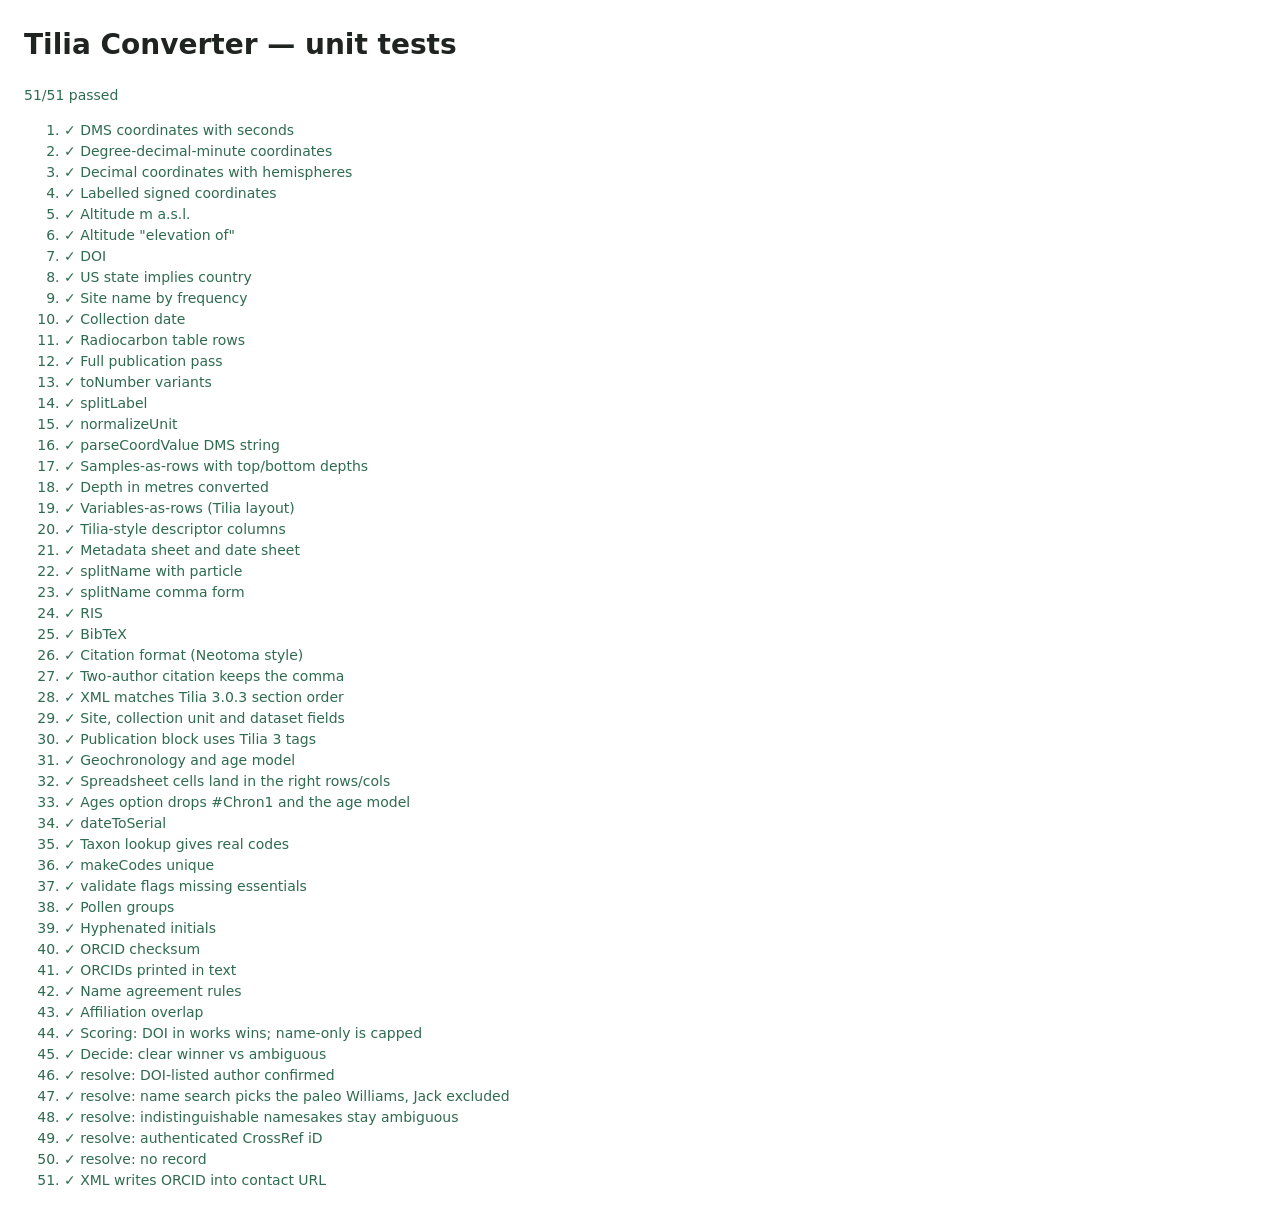
==== tests/index.html @ 461fa359 "Added initial files" ====
<!doctype html>
<html lang="en">
<head>
<meta charset="utf-8">
<meta name="viewport" content="width=device-width, initial-scale=1">
<title>Tilia Converter Tests</title>
<style>
  body { font: 14px/1.5 system-ui, sans-serif; margin: 24px; background: #fff; color: #1f2421; }
  .pass { color: #2f6b4f; } .fail { color: #b3261e; font-weight: 600; }
  pre { background: #f5f3ee; padding: 8px; white-space: pre-wrap; }
  @media (prefers-color-scheme: dark) { body { background: #141715; color: #e6e9e6; } pre { background: #202521; } }
</style>
</head>
<body>
<h1>Tilia Converter — unit tests</h1>
<p id="summary">Running…</p>
<ol id="out"></ol>
<script type="module">
import { findCoordinates, findDates, findAltitude, findDOI, findGeography, findSiteNames, extractFromPublication, findCollectionDate } from '../js/extract/text.js';
import { analyzeWorkbook, toNumber, splitLabel, normalizeUnit, parseCoordValue } from '../js/extract/spreadsheet.js';
import { parseRIS, parseBibTeX, splitName, formatCitation } from '../js/extract/bib.js';
import { buildTilia, validate, makeCodes, dateToSerial } from '../js/tilia.js';
import { findTaxon } from '../js/record.js';
import { guessPollenGroup } from '../js/lookups.js';
import { orcidChecksumOK, normalizeOrcid, findOrcidsInText, nameAgreement, affiliationOverlap, scoreCandidate, decide, resolveOrcids, findAffiliations } from '../js/orcid.js';

const results = [];
const test = (name, fn) => { try { fn(); results.push([name, true]); } catch (e) { results.push([name, false, e.message]); } };
const eq = (a, b, msg = '') => { if (JSON.stringify(a) !== JSON.stringify(b)) throw new Error(`${msg} expected ${JSON.stringify(b)}, got ${JSON.stringify(a)}`); };
const near = (a, b, tol = 1e-3) => { if (Math.abs(a - b) > tol) throw new Error(`expected ≈${b}, got ${a}`); };
const ok = (c, msg) => { if (!c) throw new Error(msg || 'assertion failed'); };

// ---------- text extraction ----------
test('DMS coordinates with seconds', () => {
  const c = findCoordinates(`Linden Pond (44°58'12"N, 93°15'36"W; 287 m a.s.l.)`)[0];
  near(c.lat, 44.97); near(c.lon, -93.26);
});
test('Degree-decimal-minute coordinates', () => {
  const c = findCoordinates(`located at 45° 12.5′ N, 121° 30.0′ W`)[0];
  near(c.lat, 45.208333); near(c.lon, -121.5);
});
test('Decimal coordinates with hemispheres', () => {
  const c = findCoordinates(`site (12.345°S, 45.678°E)`)[0];
  near(c.lat, -12.345); near(c.lon, 45.678);
});
test('Labelled signed coordinates', () => {
  const c = findCoordinates(`Latitude: 61.25, Longitude: -149.9`)[0];
  near(c.lat, 61.25); near(c.lon, -149.9);
});
test('Altitude m a.s.l.', () => eq(findAltitude('at 1,234 m a.s.l. in the').value, 1234));
test('Altitude "elevation of"', () => eq(findAltitude('at an elevation of 530 m on').value, 530));
test('DOI', () => eq(findDOI('https://doi.org/10.1016/j.quascirev.2020.106512.'), '10.1016/j.quascirev.2020.106512'));
test('US state implies country', () => {
  const g = findGeography('The lake lies in Minnesota. Minnesota lakes are ...');
  eq(g.country.value, 'United States'); eq(g.state.value, 'Minnesota');
});
test('Site name by frequency', () => eq(findSiteNames('Cores from Linden Pond. The Linden Pond record. Nearby Lake Itasca.')[0].value, 'Linden Pond'));
test('Collection date', () => eq(findCollectionDate('Two cores were collected in February 2019 from').value, '2019-02'));
test('Radiocarbon table rows', () => {
  const d = findDates(`Beta-512344     140-141      wood    1270 ± 30\nUCIAMS-20931 380-381 charcoal 3790 ± 25`);
  eq(d.length, 2); eq(d[0].labNumber, 'Beta-512344'); eq(d[0].age, 1270); eq(d[0].error, 30);
  eq(d[0].depth, 140.5); eq(d[0].thickness, 1); eq(d[1].material, 'charcoal');
});
test('Full publication pass', () => {
  const found = extractFromPublication([{ page: 2, text: `Linden Pond (44°58'12"N, 93°15'36"W; 287 m a.s.l.) is a kettle pond in Minnesota. Collected with a Livingstone corer. pollen pollen pollen` }], 'paper.pdf');
  const get = (p) => found.find((f) => f.path === p)?.value;
  eq(get('site.SiteName'), 'Linden Pond'); eq(get('site.Altitude'), 287);
  eq(get('collectionUnit.CollectionDevice'), 'Livingstone corer'); eq(get('dataset.DatasetType'), 'pollen');
  eq(get('collectionUnit.DepositionalEnvironment'), 'Glacial Origin Lake'); // lab convention for kettle lakes
  ok(found.find((f) => f.path === 'site.LatNorth').source.includes('p.2'), 'page provenance');
});

// ---------- spreadsheet ----------
test('toNumber variants', () => { eq(toNumber('1,234'), 1234); eq(toNumber('3,5'), 3.5); eq(toNumber(' 7 '), 7); eq(toNumber('abc'), null); });
test('splitLabel', () => { eq(splitLabel('Pinus (%)'), { name: 'Pinus', unit: '%' }); eq(splitLabel('Quercus_count'), { name: 'Quercus count', unit: '' }); });
test('normalizeUnit', () => { eq(normalizeUnit('%', []), 'percent'); eq(normalizeUnit('', [0, 1, 1]), 'present/absent'); eq(normalizeUnit('count', []), 'NISP'); });
test('parseCoordValue DMS string', () => { near(parseCoordValue(`93°15'36" W`, true), -93.26); near(parseCoordValue('-45.5', false), -45.5); });

test('Samples-as-rows with top/bottom depths', () => {
  const rows = [
    ['Sample ID', 'Top depth (cm)', 'Bottom depth (cm)', 'Age (ka)', 'Pinus', 'Quercus (%)', 'Notes', 'Total'],
    ['A', 10, 12, 1.2, 5, 30, 'ok', 35],
    ['B', 20, 22, 2.5, '', 'x', 'ok', 20],
  ];
  const r = analyzeWorkbook([{ name: 'S1', rows }], 'f.xlsx');
  const ds = r.datasets[0];
  eq(ds.layout, 'samples-as-rows');
  eq(ds.samples.map((s) => s.depth), [11, 21]); eq(ds.samples[0].thickness, 2);
  eq(ds.samples.map((s) => s.age), [1200, 2500]); eq(ds.samples[1].name, 'B');
  eq(ds.variables.map((v) => v.name), ['Pinus', 'Quercus', 'Total']);
  eq(ds.variables[2].include, false, 'Total excluded');
  eq(ds.variables[1].values, [30, 1]); ok(ds.variables[1].presence);
  eq(ds.variables[0].values, [5, null]);
});
test('Depth in metres converted', () => {
  const r = analyzeWorkbook([{ name: 'S', rows: [['Depth (m)', 'Pinus', 'Picea'], [1.5, 1, 2], [2, 3, 4]] }], 'f');
  eq(r.datasets[0].samples.map((s) => s.depth), [150, 200]);
});
test('Variables-as-rows (Tilia layout)', () => {
  const rows = [
    ['Taxon', 10, 20, 30],
    ['Age', 100, 200, 300],
    ['Pinus', 5, 6, 7],
    ['Picea', 1, '', 3],
  ];
  const ds = analyzeWorkbook([{ name: 'T', rows }], 'f').datasets[0];
  eq(ds.layout, 'variables-as-rows');
  eq(ds.samples.map((s) => s.depth), [10, 20, 30]); eq(ds.samples.map((s) => s.age), [100, 200, 300]);
  eq(ds.variables.map((v) => v.name), ['Pinus', 'Picea']); eq(ds.variables[1].values, [1, null, 3]);
});
test('Tilia-style descriptor columns', () => {
  const rows = [
    ['Code', 'Name', 'Element', 'Units', 'Group', 'L1', 'L2'],
    ['#Depth', 'Depth', '', '', '', 5, 15],
    ['Pin', 'Pinus', 'pollen', 'NISP', 'TRSH', 40, 50],
  ];
  const ds = analyzeWorkbook([{ name: 'T', rows }], 'f').datasets[0];
  eq(ds.samples.map((s) => s.depth), [5, 15]);
  const v = ds.variables[0];
  eq([v.code, v.name, v.element, v.unitHint, v.group], ['Pin', 'Pinus', 'pollen', 'NISP', 'TRSH']);
});
test('Metadata sheet and date sheet', () => {
  const r = analyzeWorkbook([
    { name: 'Site', rows: [['Site name', 'Crystal Lake'], ['Latitude', 42.1], ['Longitude', -88.2], ['Country', 'USA']] },
    { name: 'Dates', rows: [['Lab ID', 'Depth (cm)', '14C age', 'Error', 'Material'], ['Beta-1', '100-102', 1000, 30, 'wood']] },
  ], 'f');
  eq(r.metadata.find((m) => m.path === 'site.SiteName').value, 'Crystal Lake');
  eq(r.metadata.find((m) => m.path === 'site.LongEast').value, -88.2);
  eq(r.geochron[0], { labNumber: 'Beta-1', age: 1000, error: 30, depth: 101, thickness: 2, material: 'wood', method: 'Carbon-14', source: 'f › Dates (sheet)' });
});

// ---------- bibliography ----------
test('splitName with particle', () => { const n = splitName('Willem van der Knaap'); eq([n.FamilyName, n.GivenNames, n.LeadingInitials], ['van der Knaap', 'Willem', 'W.']); });
test('splitName comma form', () => eq(splitName('Moreno, Ana María').ShortContactName, 'Moreno, A.M.'));
test('RIS', () => {
  const r = parseRIS(`TY  - JOUR\nAU  - Smith, John\nAU  - Doe, Jane\nTI  - A title\nJO  - Quat Res\nPY  - 2019\nVL  - 5\nSP  - 10\nEP  - 20\nDO  - 10.1/abc\nER  - `)[0];
  eq([r.authors.length, r.Year, r.Pages, r.DOI], [2, '2019', '10-20', '10.1/abc']);
});
test('BibTeX', () => {
  const r = parseBibTeX(`@article{k,\n  author = {Smith, John and Jane Doe},\n  title = {{Pollen} at X},\n  journal = {Holocene},\n  year = 2020,\n  pages = {1--9}\n}`)[0];
  eq([r.authors[1].FamilyName, r.ArticleTitle, r.Year, r.Pages], ['Doe', 'Pollen at X', '2020', '1-9']);
});
test('Citation format (Neotoma style)', () => eq(formatCitation({ authors: [splitName('Galka, Mariusz'), splitName('Knorr, Karl-Heinz'), splitName('Feurdean, Angelica')], Year: 2025, ArticleTitle: 'T', Journal: 'J', Volume: '3', Issue: '1', Pages: '1-2', DOI: '10.1/x' }), 'Galka, M., K.-H. Knorr, and A. Feurdean. 2025. T. J 3(1):1-2. [DOI: 10.1/x]'));
test('Two-author citation keeps the comma', () => ok(formatCitation({ authors: [splitName('Rushton, Zoe A.'), splitName('Walsh, Megan K.')], Year: 2021 }).startsWith('Rushton, Z.A., and M.K. Walsh. 2021.')));

// ---------- Tilia writer ----------
const rec = {
  site: { SiteName: 'Crystal & Co Lake', LatNorth: 42.1, LongEast: -88.2, Altitude: 250, Country: 'United States' },
  collectionUnit: { Handle: 'CRYSTAL', CollectionType: 'Core', CollectionDate: '1999-06' },
  dataset: { DatasetType: 'pollen', AgeModel: 'Bacon' },
  contacts: [{ ...splitName('Smith, John'), roles: ['Investigator', 'Collector'] }],
  publications: [{ PubType: 'journal article', Year: 2020, Citation: 'Smith, J. 2020. T.', ArticleTitle: 'T', authors: [splitName('Smith, John')] }],
  geochron: [{ labNumber: 'Beta-1', age: 1000, error: 30, depth: 101, thickness: 2, material: 'wood', method: 'Carbon-14' }],
  data: {
    samples: [{ depth: 10, name: 'A', age: 100 }, { depth: 20, name: 'B', age: 200 }],
    variables: [
      { name: 'Pinus', code: 'Pin', element: 'pollen', units: 'NISP', group: 'TRSH', values: [5, 6], include: true },
      { name: 'Picea', element: 'pollen', units: 'NISP', group: 'TRSH', values: [1, null], include: true },
      { name: 'Total', values: [6, 6], include: false },
    ],
  },
};
const parse = (xml) => new DOMParser().parseFromString(xml, 'application/xml');
test('XML matches Tilia 3.0.3 section order', () => {
  const doc = parse(buildTilia(rec));
  ok(!doc.querySelector('parsererror'), 'parse error');
  eq([...doc.documentElement.children].map((c) => c.tagName), ['Version', 'Contacts', 'Publications', 'SpreadSheetBook', 'Site', 'CollectionUnit', 'Datasets', 'GeochronDataset', 'AgeModels']);
  eq(doc.querySelector('Version > MajorVersion').textContent, '3');
});
test('Site, collection unit and dataset fields', () => {
  const doc = parse(buildTilia(rec));
  eq(doc.querySelector('Site > SiteName').textContent, 'Crystal & Co Lake');
  eq(doc.querySelector('Site > LatSouth').textContent, '42.1');
  eq(doc.querySelector('Site > Altitude').textContent, '250');
  eq(doc.querySelector('CollectionUnit > CollectionDate').textContent, '36312', '1999-06-01 as a day serial');
  eq(doc.querySelector('CollectionUnit > Collectors > Contact').getAttribute('ID'), '1');
  eq(doc.querySelector('Dataset > DatasetType').textContent, 'Pollen');
  eq(doc.querySelector('Dataset > Publications > Publication').getAttribute('ID'), '1');
});
test('Publication block uses Tilia 3 tags', () => {
  const p = parse(buildTilia(rec)).querySelector('Publications > Publication');
  eq([p.getAttribute('Primary'), p.querySelector('PublicationType').textContent, p.querySelector('PublicationYear').textContent, p.querySelector('Title').textContent], ['true', 'journal article', '2020', 'T']);
  eq([p.querySelector('Authors > Author > Contact').getAttribute('ID'), p.querySelector('Author > LastName').textContent, p.querySelector('Author > Initials').textContent], ['1', 'Smith', 'J.']);
});
test('Geochronology and age model', () => {
  const doc = parse(buildTilia(rec));
  const g = doc.querySelector('GeochronDataset > Geochronology[AnalysisUnitID="Depth"] > GeochronSample');
  eq(['Method', 'AgeUnits', 'Depth', 'Thickness', 'LabNumber', 'Age', 'ErrorOlder', 'StdDev', 'MaterialDated'].map((k) => g.querySelector(k).textContent), ['Carbon-14', 'Radiocarbon years BP', '101', '2', 'Beta-1', '1000', '30', '30', 'wood']);
  const am = doc.querySelector('AgeModels > AgeModel');
  eq([am.querySelector('ChronologyName').textContent, am.querySelector('Model').textContent, am.querySelector('AgeBoundOlder').textContent], ['Author generated', 'Bacon', '200']);
  const cc = am.querySelector('ChronControls > ChronControl');
  eq([cc.querySelector('AgeLimitOlder').textContent, cc.querySelector('AgeLimitYounger').textContent, cc.querySelector('GeochronLink').getAttribute('ID')], ['1030', '970', '1']);
});
test('Spreadsheet cells land in the right rows/cols', () => {
  const doc = parse(buildTilia(rec));
  const cols = [...doc.querySelectorAll('SpreadSheet > Col')];
  eq(cols.length, 7 + 2);
  const cell = (col, row) => cols[col - 1].querySelector(`cell[row="${row}"]`)?.textContent.trim();
  // rows: 1 depth, 2 unit name, 3 #Chron1, 4 Pinus, 5 Picea
  eq(cell(1, 3), '#Chron1'); eq(cell(2, 3), 'Author generated'); eq(cell(1, 4), 'Pin'); eq(cell(2, 4), 'Pinus'); eq(cell(7, 4), 'TRSH');
  eq(cell(8, 1), '10'); eq(cell(8, 2), 'A'); eq(cell(9, 3), '200'); eq(cell(8, 4), '5'); eq(cell(9, 5), undefined);
  ok(!buildTilia(rec).includes('>Total<'), 'excluded variable not written');
});
test('Ages option drops #Chron1 and the age model', () => {
  const xml = buildTilia(rec, { includeAges: false });
  ok(!xml.includes('#Chron1') && !xml.includes('<AgeModels'));
  ok(xml.includes('<cell row="3">\n<text>Pin'), 'Pinus moves up to row 3');
});
test('dateToSerial', () => { eq(dateToSerial('2015-07'), 42186); eq(dateToSerial('1993'), 33970); eq(dateToSerial(''), null); });
test('Taxon lookup gives real codes', () => { eq(findTaxon('Pinus')?.[1], 'Pin'); eq(findTaxon('poaceae')?.[4], 'UPHE'); eq(findTaxon('Not a taxon'), null); });
test('makeCodes unique', () => eq(makeCodes([{ name: 'Pinus' }, { name: 'Pinus strobus' }, { name: 'Pinus' }, { name: 'X', code: 'Abc' }]), ['Pin', 'Pin.st', 'Pin2', 'Abc']));
test('validate flags missing essentials', () => {
  const v = validate({ site: {}, dataset: {}, contacts: [], data: null }).map((i) => i.msg).join(' ');
  ok(/Site name/.test(v) && /coordinates/.test(v) && /Dataset type/.test(v));
});
test('Pollen groups', () => { eq(guessPollenGroup('Pinus strobus'), 'TRSH'); eq(guessPollenGroup('Lycopodium spike'), 'LABO'); eq(guessPollenGroup('Artemisia'), 'UPHE'); eq(guessPollenGroup('Typha latifolia'), 'AQVP'); });


// ---------- ORCID ----------
test('Hyphenated initials', () => eq(splitName('Knorr, Karl-Heinz').LeadingInitials, 'K.-H.'));
test('ORCID checksum', () => {
  ok(orcidChecksumOK('0000-0002-1825-0097'), 'ORCID docs example');
  ok(orcidChecksumOK('0000-0002-1694-233X'), 'X check digit');
  ok(!orcidChecksumOK('0000-0002-1825-0098'), 'bad digit rejected');
  eq(normalizeOrcid('https://orcid.org/0000000218250097'), '0000-0002-1825-0097');
});
test('ORCIDs printed in text', () => {
  const f = findOrcidsInText('J. Smith https://orcid.org/0000-0002-1825-0097 and 1234-5678-9012-3456 (invalid)');
  eq(f.map((x) => x.id), ['0000-0002-1825-0097']);
});
test('Name agreement rules', () => {
  const c = { FamilyName: 'Williams', GivenNames: 'John W.' };
  eq(nameAgreement(c, { family: 'Williams', given: 'John' }), 'full');
  eq(nameAgreement(c, { family: 'Williams', given: 'J.' }), 'initials');
  eq(nameAgreement(c, { family: 'Williams', given: 'James' }), null);
  eq(nameAgreement(c, { family: 'Wilson', given: 'John' }), null);
  eq(nameAgreement({ FamilyName: 'Arroyo-Cabrales', GivenNames: 'Joaquín' }, { family: 'ARROYO-CABRALES', given: 'JOAQUIN' }), 'full');
  eq(nameAgreement({ FamilyName: 'Moreno', LeadingInitials: 'A.' }, { family: 'Moreno', given: 'Ana' }), 'initials');
});
test('Affiliation overlap', () => {
  ok(affiliationOverlap(['University of Wisconsin Madison'], ['University of Wisconsin-Madison']), 'hyphen variant');
  ok(!affiliationOverlap(['University of Virginia'], ['University of Wisconsin-Madison']), 'different school');
  ok(findAffiliations('Dept of Geography, University of Wisconsin-Madison, USA; Illinois State Museum').some((a) => /Wisconsin/.test(a)));
});
test('Scoring: DOI in works wins; name-only is capped', () => {
  const c = { FamilyName: 'Smith', GivenNames: 'Jane' };
  const works = { count: 10, dois: new Set(['10.1/abc']), journals: new Set(), topical: 8 };
  eq(scoreCandidate(c, { id: 'a', given: 'Jane', family: 'Smith', works }, { dois: ['10.1/ABC'] }).score, 0.97);
  const s = scoreCandidate(c, { id: 'b', given: 'Jane', family: 'Smith', institutions: ['Univ of X'], works: { ...works, dois: new Set() } }, { dois: ['10.1/abc'], affiliations: ['Univ of X'] });
  ok(s.score <= 0.85 && s.score >= 0.7, `got ${s.score}`);
  eq(scoreCandidate(c, { id: 'c', given: 'Joan', family: 'Smith' }, {}), null);
});
test('Decide: clear winner vs ambiguous', () => {
  eq(decide([{ id: 'a', score: 0.8 }, { id: 'b', score: 0.5 }]).selected, 'a');
  const amb = decide([{ id: 'a', score: 0.6 }, { id: 'b', score: 0.55 }, { id: 'c', score: 0.3 }]);
  eq([amb.status, amb.selected, amb.candidates.length], ['ambiguous', null, 3]);
  eq(decide([]).status, 'none');
});

// resolveOrcids against a stubbed API
const fakeApi = {
  'doi-self': { 'expanded-result': [{ 'orcid-id': '0000-0002-1825-0097', 'given-names': 'Jessica', 'family-names': 'Blois', 'institution-name': [] }] },
  'Williams': { 'num-found': 3, 'expanded-result': [
    { 'orcid-id': '0000-0001-0000-0001', 'given-names': 'John', 'family-names': 'Williams', 'institution-name': ['University of Wisconsin Madison'] },
    { 'orcid-id': '0000-0001-0000-0002', 'given-names': 'John', 'family-names': 'Williams', 'institution-name': ['Hospital X'] },
    { 'orcid-id': '0000-0001-0000-0003', 'given-names': 'Jack', 'family-names': 'Williams', 'institution-name': [] } ] },
  'Moreno': { 'num-found': 2, 'expanded-result': [
    { 'orcid-id': '0000-0001-0000-0004', 'given-names': 'Ana', 'family-names': 'Moreno', 'institution-name': [] },
    { 'orcid-id': '0000-0001-0000-0005', 'given-names': 'Ana', 'family-names': 'Moreno', 'institution-name': [] } ] },
  works: {
    '0000-0001-0000-0001': [['Holocene pollen from lakes', 'Quaternary Research'], ['Paleoecology of X', 'Ecology']],
    '0000-0001-0000-0002': [['Cardiac outcomes', 'NEJM']],
    '0000-0001-0000-0004': [['Pollen', 'J']], '0000-0001-0000-0005': [['Pollen', 'J']],
  },
};
const fakeFetch = async (url) => {
  const u = decodeURIComponent(url);
  let body;
  if (u.includes('doi-self')) body = fakeApi['doi-self'];
  else if (u.includes('expanded-search')) body = fakeApi[Object.keys(fakeApi).find((k) => u.includes(`"${k}"`))] || { 'num-found': 0, 'expanded-result': null };
  else if (u.endsWith('/works')) {
    const id = u.split('/').slice(-2)[0];
    body = { group: (fakeApi.works[id] || []).map(([t, j]) => ({ 'work-summary': [{ title: { title: { value: t } }, 'journal-title': { value: j }, 'external-ids': { 'external-id': [] } }] })) };
  } else body = {};
  return { ok: true, json: async () => body };
};
const orcidDone = (async () => {
  const contacts = [
    { FamilyName: 'Blois', GivenNames: 'Jessica L.', FullContactName: 'Blois, Jessica L.' },
    { FamilyName: 'Williams', GivenNames: 'John W.', FullContactName: 'Williams, John W.' },
    { FamilyName: 'Moreno', GivenNames: 'Ana', FullContactName: 'Moreno, Ana' },
    { FamilyName: 'Grimm', GivenNames: 'Eric', FullContactName: 'Grimm, Eric', crossrefOrcid: { id: '0000-0002-1694-233X', authenticated: true } },
    { FamilyName: 'Nobody', GivenNames: 'Zed', FullContactName: 'Nobody, Zed' },
  ];
  await resolveOrcids(contacts, { dois: ['10.1/x'], journals: ['Quaternary Research'], affiliations: ['University of Wisconsin-Madison'] }, { fetchImpl: fakeFetch });
  test('resolve: DOI-listed author confirmed', () => { eq(contacts[0].orcid.selected, '0000-0002-1825-0097'); eq(contacts[0].orcid.status, 'confirmed'); });
  test('resolve: name search picks the paleo Williams, Jack excluded', () => {
    const o = contacts[1].orcid;
    eq(o.selected, '0000-0001-0000-0001'); eq(o.status, 'likely');
    ok(!o.candidates.some((x) => x.id === '0000-0001-0000-0003'), 'Jack is a different given name');
    ok(o.candidates[0].evidence.some((e) => /Affiliation/.test(e)) && o.candidates[0].evidence.some((e) => /Quaternary Research/.test(e)));
  });
  test('resolve: indistinguishable namesakes stay ambiguous', () => { eq(contacts[2].orcid.status, 'ambiguous'); eq(contacts[2].orcid.selected, null); eq(contacts[2].orcid.candidates.length, 2); });
  test('resolve: authenticated CrossRef iD', () => { eq(contacts[3].orcid.selected, '0000-0002-1694-233X'); ok(contacts[3].orcid.candidates[0].score >= 0.99); });
  test('resolve: no record', () => eq(contacts[4].orcid.status, 'none'));
  test('XML writes ORCID into contact URL', () => {
    const xml = buildTilia({ ...rec, contacts: [{ ...splitName('Blois, Jessica'), roles: [], orcid: contacts[0].orcid }] });
    ok(xml.includes('<URL>https://orcid.org/0000-0002-1825-0097</URL>'));
  });
})();

await orcidDone;
// ---------- report ----------
const out = document.getElementById('out');
for (const [name, pass, msg] of results) {
  const li = document.createElement('li');
  li.className = pass ? 'pass' : 'fail';
  li.textContent = `${pass ? '✓' : '✗'} ${name}${msg ? ' — ' + msg : ''}`;
  out.append(li);
}
const failed = results.filter((r) => !r[1]).length;
document.getElementById('summary').textContent = `${results.length - failed}/${results.length} passed`;
document.getElementById('summary').className = failed ? 'fail' : 'pass';
window.__testResults = { total: results.length, failed, failures: results.filter((r) => !r[1]) };
</script>
</body>
</html>
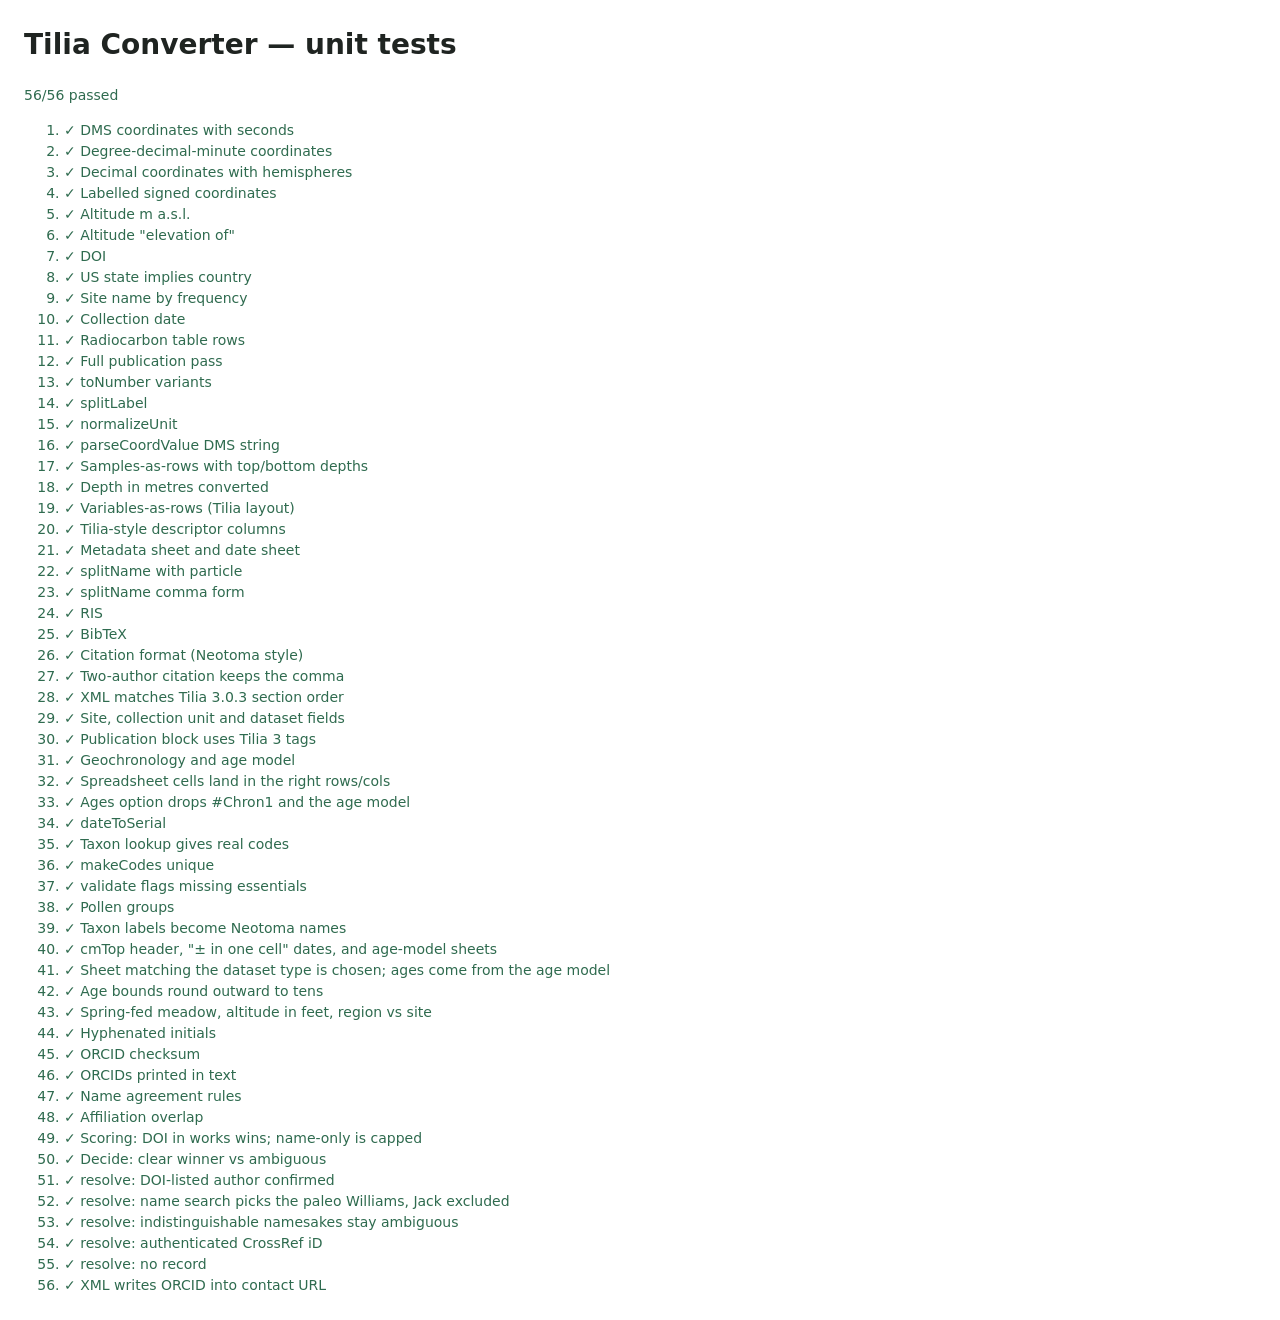
==== commit d0807c31: "Handle multi-proxy workbooks and match expert conventions From the Billy Slope Meadow comparison: pi" ====
--- a/tests/index.html
+++ b/tests/index.html
@@ -20,7 +20,7 @@
 import { analyzeWorkbook, toNumber, splitLabel, normalizeUnit, parseCoordValue } from '../js/extract/spreadsheet.js';
 import { parseRIS, parseBibTeX, splitName, formatCitation } from '../js/extract/bib.js';
 import { buildTilia, validate, makeCodes, dateToSerial } from '../js/tilia.js';
-import { findTaxon } from '../js/record.js';
+import { findTaxon, emptyState, pickDataset, applyAgeModel } from '../js/record.js';
 import { guessPollenGroup } from '../js/lookups.js';
 import { orcidChecksumOK, normalizeOrcid, findOrcidsInText, nameAgreement, affiliationOverlap, scoreCandidate, decide, resolveOrcids, findAffiliations } from '../js/orcid.js';
 
@@ -215,6 +215,46 @@
 });
 test('Pollen groups', () => { eq(guessPollenGroup('Pinus strobus'), 'TRSH'); eq(guessPollenGroup('Lycopodium spike'), 'LABO'); eq(guessPollenGroup('Artemisia'), 'UPHE'); eq(guessPollenGroup('Typha latifolia'), 'AQVP'); });
 
+
+// ---------- lessons from Billy Slope Meadow ----------
+test('Taxon labels become Neotoma names', () => {
+  const cases = { 'Cheno.Am': 'Amaranthaceae', 'Salicaceae populus type': 'Populus-type', 'Fagaceae chrysolepis': 'Chrysolepis-type', 'Tricolpate unk': 'Unknown (tricolpate)', 'zea mays': 'Zea mays', 'Onograceae-epilobium': 'Epilobium-type', 'Rosaceae cercocarphus': 'Cercocarpus-type', 'Asteracea.cichorium.taraxacum': 'Taraxacum-type' };
+  for (const [label, want] of Object.entries(cases)) eq(findTaxon(label)?.[0], want, label);
+});
+test('cmTop header, "± in one cell" dates, and age-model sheets', () => {
+  const r = analyzeWorkbook([
+    { name: 'Pollen', rows: [['Depth', 'Pinus', 'Picea'], [0, 1, 2], [10, 3, 4]] },
+    { name: 'Charcoal', rows: [['cmTop  (cm)', 'age (top) cal yr bp', 'charCount (#)'], [0, -58, 70], [1, -44, 109], [2, -23, 97]] },
+    { name: 'Radiocarbon Ages', rows: [['Depth', '14C Age', 'Calibrated Age', 'Lab ID'], ['147-148', '2780 ± 35', '2789-2956', 'UGAMS-6410']] },
+    { name: 'Clam Age Model', rows: [['depth', 'min95%', 'max95%', 'best'], [0, -89, -28, -58], [10, 40, 120, 80]] },
+  ], 'bsm.xlsx');
+  eq(r.datasets.find((d) => d.sheet === 'Charcoal').samples.map((s) => s.depth), [0, 1, 2]);
+  eq([r.geochron[0].age, r.geochron[0].error, r.geochron[0].depth, r.geochron[0].thickness], [2780, 35, 147.5, 1]);
+  eq([r.ageModels.length, r.ageModels[0].model, r.ageModels[0].points.length], [1, 'clam', 2]);
+});
+test('Sheet matching the dataset type is chosen; ages come from the age model', () => {
+  const st = emptyState();
+  st.values['dataset.DatasetType'] = 'pollen';
+  st.datasets = [{ sheet: 'Charcoal', samples: Array.from({ length: 50 }, (_, i) => ({ depth: i })), variables: [{ values: [] }, { values: [] }] },
+    { sheet: 'Pollen', samples: [{ depth: 0 }, { depth: 5 }], variables: [{ values: [] }] }];
+  st.ageModels = [{ points: [{ depth: 0, best: -58, min: -89, max: -28 }, { depth: 10, best: 80, min: 40, max: 120 }] }];
+  pickDataset(st); applyAgeModel(st);
+  eq(st.datasets[st.activeDataset].sheet, 'Pollen');
+  eq(st.datasets[1].samples.map((s) => [s.age, s.ageYoung, s.ageOld]), [[-58, -89, -28], [11, -24, 46]]);
+});
+test('Age bounds round outward to tens', () => {
+  const doc = parse(buildTilia({ ...rec, data: { ...rec.data, samples: [{ depth: 0, age: -58 }, { depth: 5, age: 2312 }] } }));
+  eq([doc.querySelector('AgeBoundOlder').textContent, doc.querySelector('AgeBoundYounger').textContent], ['2320', '-60']);
+});
+test('Spring-fed meadow, altitude in feet, region vs site', () => {
+  const found = extractFromPublication([{ page: 1, text: 'Evidence from Range Creek Canyon. We collected a core from Billy Slope Meadow (BSM), a spring-fed wet meadow in Range Creek Canyon at an elevation of 6100’ above sea\nlevel. Range Creek Canyon is remote. We cored BSM in June 2009 using a 5 cm Livingstone piston\ncorer.' }], 'p.pdf', { title: 'Farmers of Range Creek Canyon' });
+  const get = (p) => found.find((f) => f.path === p)?.value;
+  eq(get('site.SiteName'), 'Billy Slope Meadow');
+  eq(get('site.Altitude'), 1859);
+  eq(get('collectionUnit.DepositionalEnvironment'), 'Spring');
+  eq(get('collectionUnit.CollectionDevice'), 'Livingstone piston corer (5cm)');
+  eq(get('collectionUnit.CollectionDate'), '2009-06');
+});
 
 // ---------- ORCID ----------
 test('Hyphenated initials', () => eq(splitName('Knorr, Karl-Heinz').LeadingInitials, 'K.-H.'));
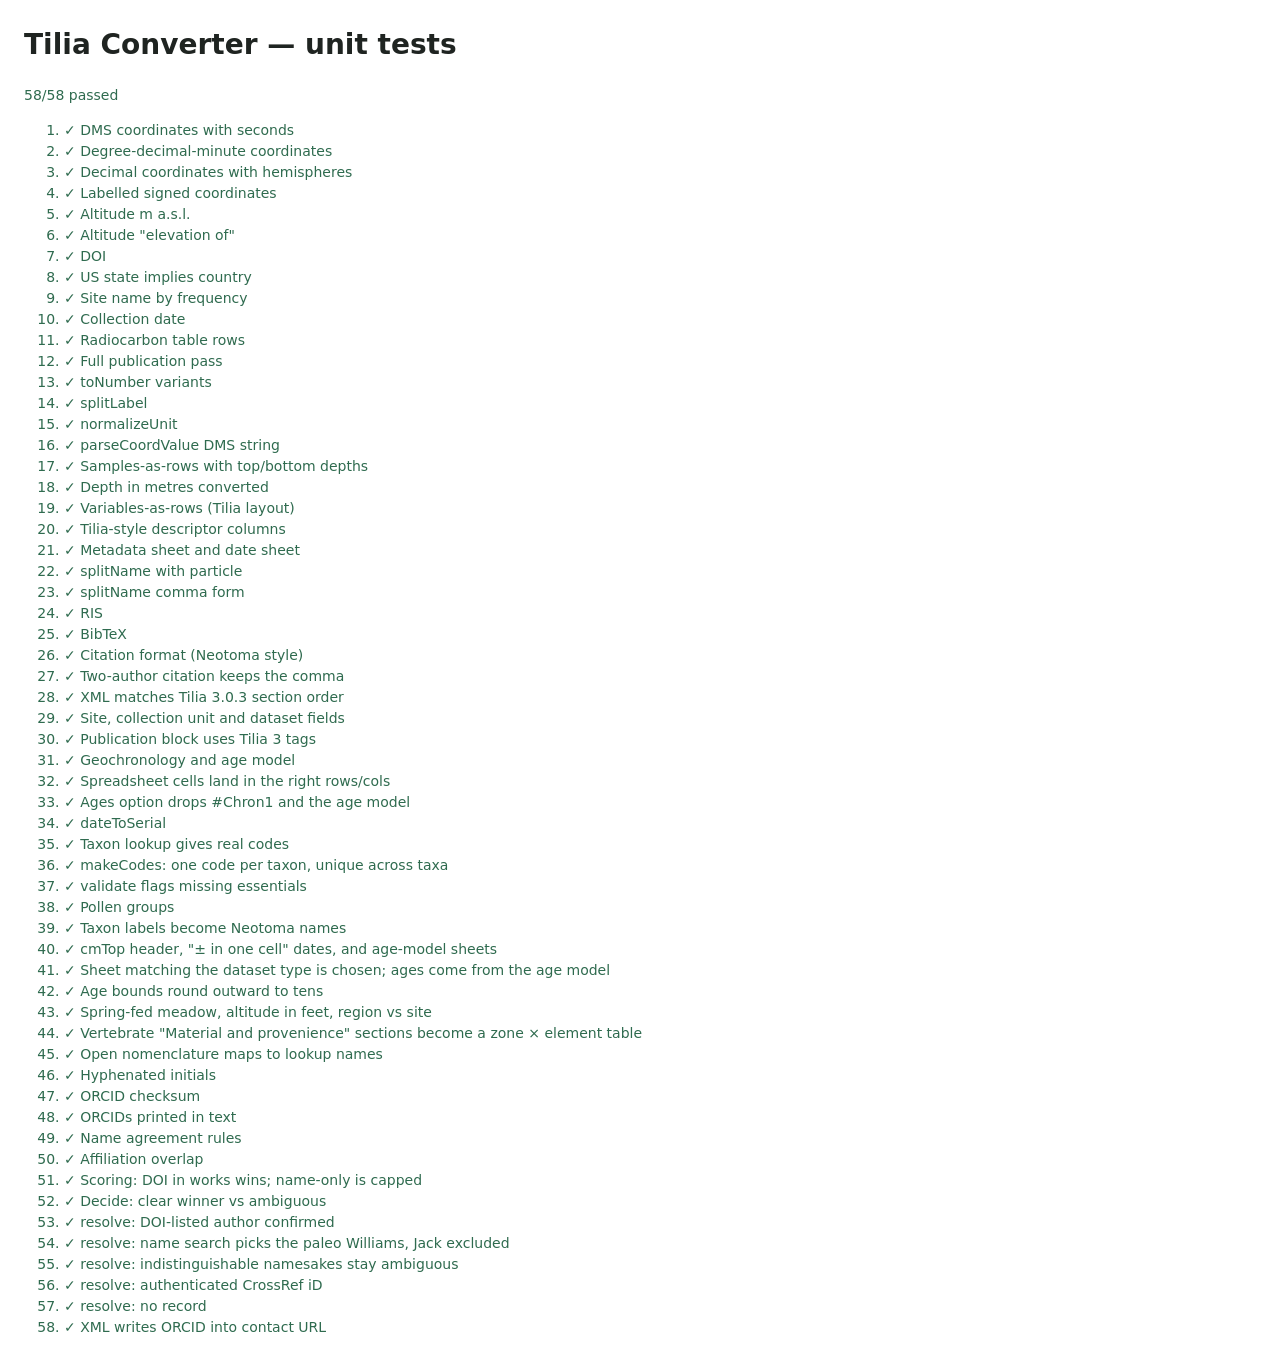
==== commit 71b86b8d: "Read vertebrate specimen data from papers; cave and section metadata From the Bender's Cave comparis" ====
--- a/tests/index.html
+++ b/tests/index.html
@@ -21,6 +21,7 @@
 import { parseRIS, parseBibTeX, splitName, formatCitation } from '../js/extract/bib.js';
 import { buildTilia, validate, makeCodes, dateToSerial } from '../js/tilia.js';
 import { findTaxon, emptyState, pickDataset, applyAgeModel } from '../js/record.js';
+import { parseMaterialSections, occurrencesToDataset } from '../js/extract/fauna.js';
 import { guessPollenGroup } from '../js/lookups.js';
 import { orcidChecksumOK, normalizeOrcid, findOrcidsInText, nameAgreement, affiliationOverlap, scoreCandidate, decide, resolveOrcids, findAffiliations } from '../js/orcid.js';
 
@@ -208,7 +209,7 @@
 });
 test('dateToSerial', () => { eq(dateToSerial('2015-07'), 42186); eq(dateToSerial('1993'), 33970); eq(dateToSerial(''), null); });
 test('Taxon lookup gives real codes', () => { eq(findTaxon('Pinus')?.[1], 'Pin'); eq(findTaxon('poaceae')?.[4], 'UPHE'); eq(findTaxon('Not a taxon'), null); });
-test('makeCodes unique', () => eq(makeCodes([{ name: 'Pinus' }, { name: 'Pinus strobus' }, { name: 'Pinus' }, { name: 'X', code: 'Abc' }]), ['Pin', 'Pin.st', 'Pin2', 'Abc']));
+test('makeCodes: one code per taxon, unique across taxa', () => eq(makeCodes([{ name: 'Pinus' }, { name: 'Pinus strobus' }, { name: 'Pinus' }, { name: 'Pinaceae' }, { name: 'X', code: 'Abc' }, { name: 'Equus', code: 'Equ' }, { name: 'Equus' }]), ['Pin', 'Pin.st', 'Pin', 'Pin2', 'Abc', 'Equ', 'Equ']));
 test('validate flags missing essentials', () => {
   const v = validate({ site: {}, dataset: {}, contacts: [], data: null }).map((i) => i.msg).join(' ');
   ok(/Site name/.test(v) && /coordinates/.test(v) && /Dataset type/.test(v));
@@ -255,6 +256,30 @@
   eq(get('collectionUnit.CollectionDevice'), 'Livingstone piston corer (5cm)');
   eq(get('collectionUnit.CollectionDate'), '2009-06');
 });
+
+test('Vertebrate "Material and provenience" sections become a zone × element table', () => {
+  const text = `Family Equidae Gray, 1821
+Equus sp.
+Material and provenience
+TxVP 44302-21, metatarsal III, right; TxVP 44302-105, P3 or P4, right; TxVP 44302-114, M3, left; TxVP 44302-116, P3 or P4, left; TxVP 44302-126, dp3, right.
+Zone 14 (TxVP 44302-105), Zone 15 (blue clay: TxVP 44302-114 through TxVP 44302-116; surface: TxVP 44302-126).
+Diagnosis and description
+Large.
+Homotherium serum Cope, 1893
+Material and provenience
+TxVP 44302-31, P4, right; TxVP 44302-53, atlas (Fig. 6). Zones 11 (TxVP 44302-31).
+Description and discussion
+Blade-like.`;
+  const occ = parseMaterialSections('\n' + text);
+  eq(occ.map((o) => [o.taxon, o.element, o.unit]), [
+    ['Equus sp.', 'metatarsal, third', 'Assemblage'], ['Equus sp.', 'tooth, premolar', 'Zone 14'], ['Equus sp.', 'tooth, third molar', 'Zone 15 (blue-green clay)'],
+    ['Equus sp.', 'tooth, premolar', 'Zone 15 (blue-green clay)'], ['Equus sp.', 'tooth, third deciduous premolar', 'Zone 15 (surface)'],
+    ['Homotherium serum', 'tooth, fourth premolar', 'Zone 11'], ['Homotherium serum', 'vertebra, atlas', 'Assemblage']]);
+  const ds = occurrencesToDataset(occ, 'p.pdf');
+  eq(ds.samples.map((s) => s.name), ['Zone 15 (surface)', 'Zone 15 (blue-green clay)', 'Zone 14', 'Zone 11', 'Assemblage']);
+  eq(ds.variables.find((v) => v.element === 'tooth, premolar').values, [null, 1, 1, null, null]);
+});
+test('Open nomenclature maps to lookup names', () => { eq(findTaxon('Equus sp.')?.[0], 'Equus'); eq(findTaxon('Testudinidae (indeterminate)')?.[0], 'Testudinidae'); eq(findTaxon('Hesperotestudo sp. (giant form)')?.[0], 'Hesperotestudo'); });
 
 // ---------- ORCID ----------
 test('Hyphenated initials', () => eq(splitName('Knorr, Karl-Heinz').LeadingInitials, 'K.-H.'));
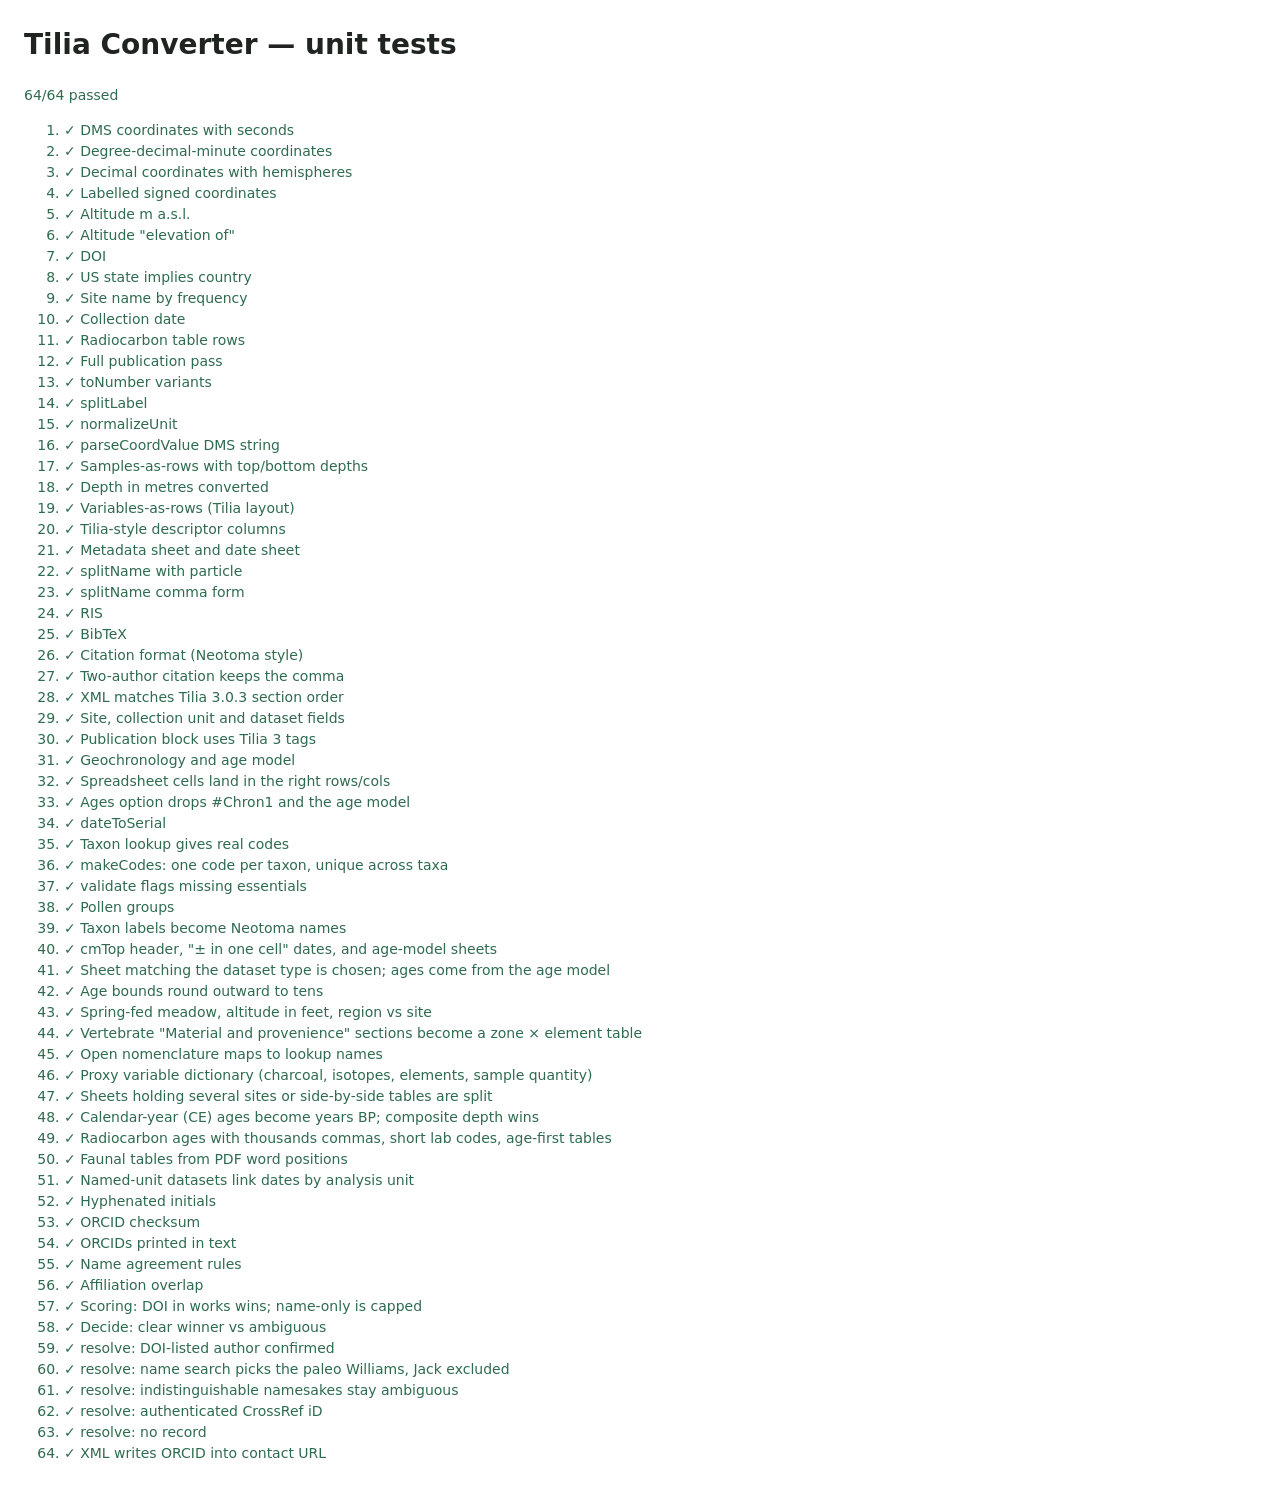
==== commit ed32c554: "Learn from the October examples: proxies, multi-site sheets, faunal tables Trained and evaluated aga" ====
--- a/tests/index.html
+++ b/tests/index.html
@@ -22,6 +22,8 @@
 import { buildTilia, validate, makeCodes, dateToSerial } from '../js/tilia.js';
 import { findTaxon, emptyState, pickDataset, applyAgeModel } from '../js/record.js';
 import { parseMaterialSections, occurrencesToDataset } from '../js/extract/fauna.js';
+import { proxyVariable } from '../js/data/variables.js';
+import { findFaunalTables, tableToDataset } from '../js/extract/tables.js';
 import { guessPollenGroup } from '../js/lookups.js';
 import { orcidChecksumOK, normalizeOrcid, findOrcidsInText, nameAgreement, affiliationOverlap, scoreCandidate, decide, resolveOrcids, findAffiliations } from '../js/orcid.js';
 
@@ -67,7 +69,7 @@
   const get = (p) => found.find((f) => f.path === p)?.value;
   eq(get('site.SiteName'), 'Linden Pond'); eq(get('site.Altitude'), 287);
   eq(get('collectionUnit.CollectionDevice'), 'Livingstone corer'); eq(get('dataset.DatasetType'), 'pollen');
-  eq(get('collectionUnit.DepositionalEnvironment'), 'Glacial Origin Lake'); // lab convention for kettle lakes
+  eq(get('collectionUnit.DepositionalEnvironment'), 'Kettle Lake'); // lab convention when the paper says kettle
   ok(found.find((f) => f.path === 'site.LatNorth').source.includes('p.2'), 'page provenance');
 });
 
@@ -280,6 +282,67 @@
   eq(ds.variables.find((v) => v.element === 'tooth, premolar').values, [null, 1, 1, null, null]);
 });
 test('Open nomenclature maps to lookup names', () => { eq(findTaxon('Equus sp.')?.[0], 'Equus'); eq(findTaxon('Testudinidae (indeterminate)')?.[0], 'Testudinidae'); eq(findTaxon('Hesperotestudo sp. (giant form)')?.[0], 'Hesperotestudo'); });
+
+// ---------- lessons from the Oct 2 examples ----------
+test('Proxy variable dictionary (charcoal, isotopes, elements, sample quantity)', () => {
+  const v = (h, sh) => { const p = proxyVariable(h, sh); return p && [p.code, p.element, p.units, p.group]; };
+  eq(v('Macrocharcoal counts (particles larger than 150 microns) '), ['char', '>150 µm', 'particles', 'CHAR']);
+  eq(v('>125u', 'Charcoal >125u'), ['char', '>125 µm', 'number', 'CHAR']);
+  eq(v('Total Charcoal'), ['char', 'fragment', 'nisp', 'CHAR']);
+  eq(proxyVariable('Dewey CHAR'), null, 'CHAR = charcoal accumulation rate (derived)');
+  eq(v('d18OVPDB'), ['d18O', 'bulk sediment', 'per mille VPDB', 'ITOP']);
+  eq(v('δ2H ‰'), ['δ2H', 'bulk sediment', 'per mille', 'ELEM']);
+  eq(v('C%'), ['C', 'bulk sediment', 'percent', 'ELEM']);
+  eq(v('Ca (mg/g)'), ['Ca', 'bulk sediment', 'mg/g', 'ELEM']);
+  eq(v('Molar C:N'), ['C:N', 'bulk sediment', 'ratio', 'ELRO']);
+  eq(v('Sediment volume (cm3)'), ['samp.quant', 'volume', 'cm^3', 'LABO']);
+  eq(proxyVariable('Total Macrocharcoal accumulation rates (cm-2/yr-1)'), null);
+});
+test('Sheets holding several sites or side-by-side tables are split', () => {
+  const stacked = analyzeWorkbook([{ name: 'Sheet1', rows: [['Site name', 'DEPTH (cm)', 'Macrocharcoal counts'], ['GaI', 0.5, 3], ['GaI', 1.5, 4], ['GaII', 0.5, 7]] }], 'g.xlsx');
+  eq(stacked.datasets.map((d) => [d.site, d.samples.length]), [['GaI', 2], ['GaII', 1]]);
+  const prefixed = analyzeWorkbook([{ name: 'Totals', rows: [['Dewey Age', 'Dewey Depth', 'Dewey CHAR', 'Two Mile Age', 'Two Mile Depth', 'Two Mile CHAR'], [-50, 0, 137, -29, 11, 396], [-49, 1, 125, -22, 12, 295]] }], 'd.xlsx');
+  eq(prefixed.datasets.map((d) => d.site), ['Dewey', 'Two Mile']);
+  eq(prefixed.datasets[1].samples.map((s) => s.depth), [11, 12]);
+  const blocks = analyzeWorkbook([{ name: 'Sheet1', rows: [['Sharkey Lake', null, null, null, null, 'Kimble Pond', null, null], ['LOI Depth', '% Organic', '% CaCO3', null, 'OM Depth', 'C', 'N', 'Molar C:N'], [1452, 36.7, 22, null, 1560, 9.02, 1.18, 8.9], [1456, 30.1, 20, null, 1592, 10.7, 1.35, 9.2]] }], 'k.xlsx');
+  eq(blocks.datasets.map((d) => [d.site, d.samples[0].depth, d.variables.map((v) => v.name).join(',')]), [['Sharkey Lake', 1452, '% Organic,% CaCO3'], ['Kimble Pond', 1560, 'C,N,Molar C:N']]);
+});
+test('Calendar-year (CE) ages become years BP; composite depth wins', () => {
+  const r = analyzeWorkbook([{ name: 'S', rows: [['Drive', 'Drive Top Depth', 'Total Depth', 'Age (cal yr CE/BCE)', 'Pinus'], [1, 0, 37.25, 2014, 4], [1, 0.5, 37.75, 1990, 6], [1, 1, 38.25, 1960, 2]] }], 's.xlsx');
+  eq(r.datasets[0].samples.map((s) => [s.depth, s.age]), [[37.25, -64], [37.75, -40], [38.25, -10]]);
+  eq(r.datasets[0].variables.map((v) => v.name), ['Pinus']);
+});
+test('Radiocarbon ages with thousands commas, short lab codes, age-first tables', () => {
+  eq(findDates('CAMS 79489 K1 S11-b surface Black bear 20.2 11,250 ± 70 13161').map((d) => [d.labNumber, d.age, d.error]), [['CAMS-79489', 11250, 70]]);
+  eq(findDates('AA 14822 5993–6266 VII 6160 ± 85 next').map((d) => d.labNumber), ['AA-14822']);
+  const t = findDates('1020 ± 40 Beta 101877 925–961 XVI 1200 ± 50 Beta 66940 1058–1216 XIV 2850 ± 50 Beta 103962 2873–3056 XIII');
+  eq(t.map((d) => [d.labNumber, d.age]), [['Beta-101877', 1020], ['Beta-66940', 1200], ['Beta-103962', 2850]]);
+});
+test('Faunal tables from PDF word positions', () => {
+  const it = (s, x, y) => ({ s, x, y, w: s.length * 4, h: 7 });
+  const page = { page: 3, items: [
+    it('Taxon', 40, 520), it('6', 112, 535), it('5e', 124, 535), it('Total', 264, 535),
+    it('Sorex sp. (2 taxa)', 40, 500), it('1', 131, 500), it('6', 275, 500),
+    it('Megalonyx jeffersonii', 40, 490), it('1', 114, 490), it('6', 131, 490), it('65', 272, 490),
+    it('Castor canadensis', 40, 480), it('1', 275, 480),
+  ] };
+  const tabs = findFaunalTables([page]);
+  eq(tabs.length, 1);
+  eq(tabs[0].columns, ['6', '5e', 'Total']);
+  const ds = tableToDataset(tabs[0], 'z.pdf');
+  // time-bin columns + a Total column → one "Assemblage" of totals (expert convention)
+  eq(ds.samples.map((s) => s.name), ['Assemblage']);
+  eq(ds.variables.map((v) => [v.name, v.values[0]]), [['Sorex sp.', 6], ['Megalonyx jeffersonii', 65], ['Castor canadensis', 1]]);
+  const sites = tableToDataset({ page: 13, columns: ['Cement Creek Cave', 'Signature Cave'], rows: [{ taxon: 'Anas sp.', values: [1, null] }, { taxon: 'Lepus', values: [null, 1] }] }, 's.pdf', { site: 'Signature Cave' });
+  eq(sites.samples.map((s) => s.name), ['Assemblage']);
+  eq(sites.variables.map((v) => v.name), ['Lepus']);
+});
+test('Named-unit datasets link dates by analysis unit', () => {
+  const doc = parse(buildTilia({ ...rec, data: { samples: [{ name: 'Assemblage', depth: null }], variables: [{ name: 'Lepus', element: 'bone', units: 'NISP', group: 'LAGO', values: [3], include: true }] }, geochron: [{ labNumber: 'UCIAMS 85358', age: 805, error: 20, material: 'bone' }] }));
+  eq(doc.querySelector('Geochronology').getAttribute('AnalysisUnitID'), 'Name');
+  eq(doc.querySelector('GeochronSample > AnalysisUnit').textContent, 'Assemblage');
+  ok(!doc.querySelector('GeochronSample > Depth'));
+});
 
 // ---------- ORCID ----------
 test('Hyphenated initials', () => eq(splitName('Knorr, Karl-Heinz').LeadingInitials, 'K.-H.'));
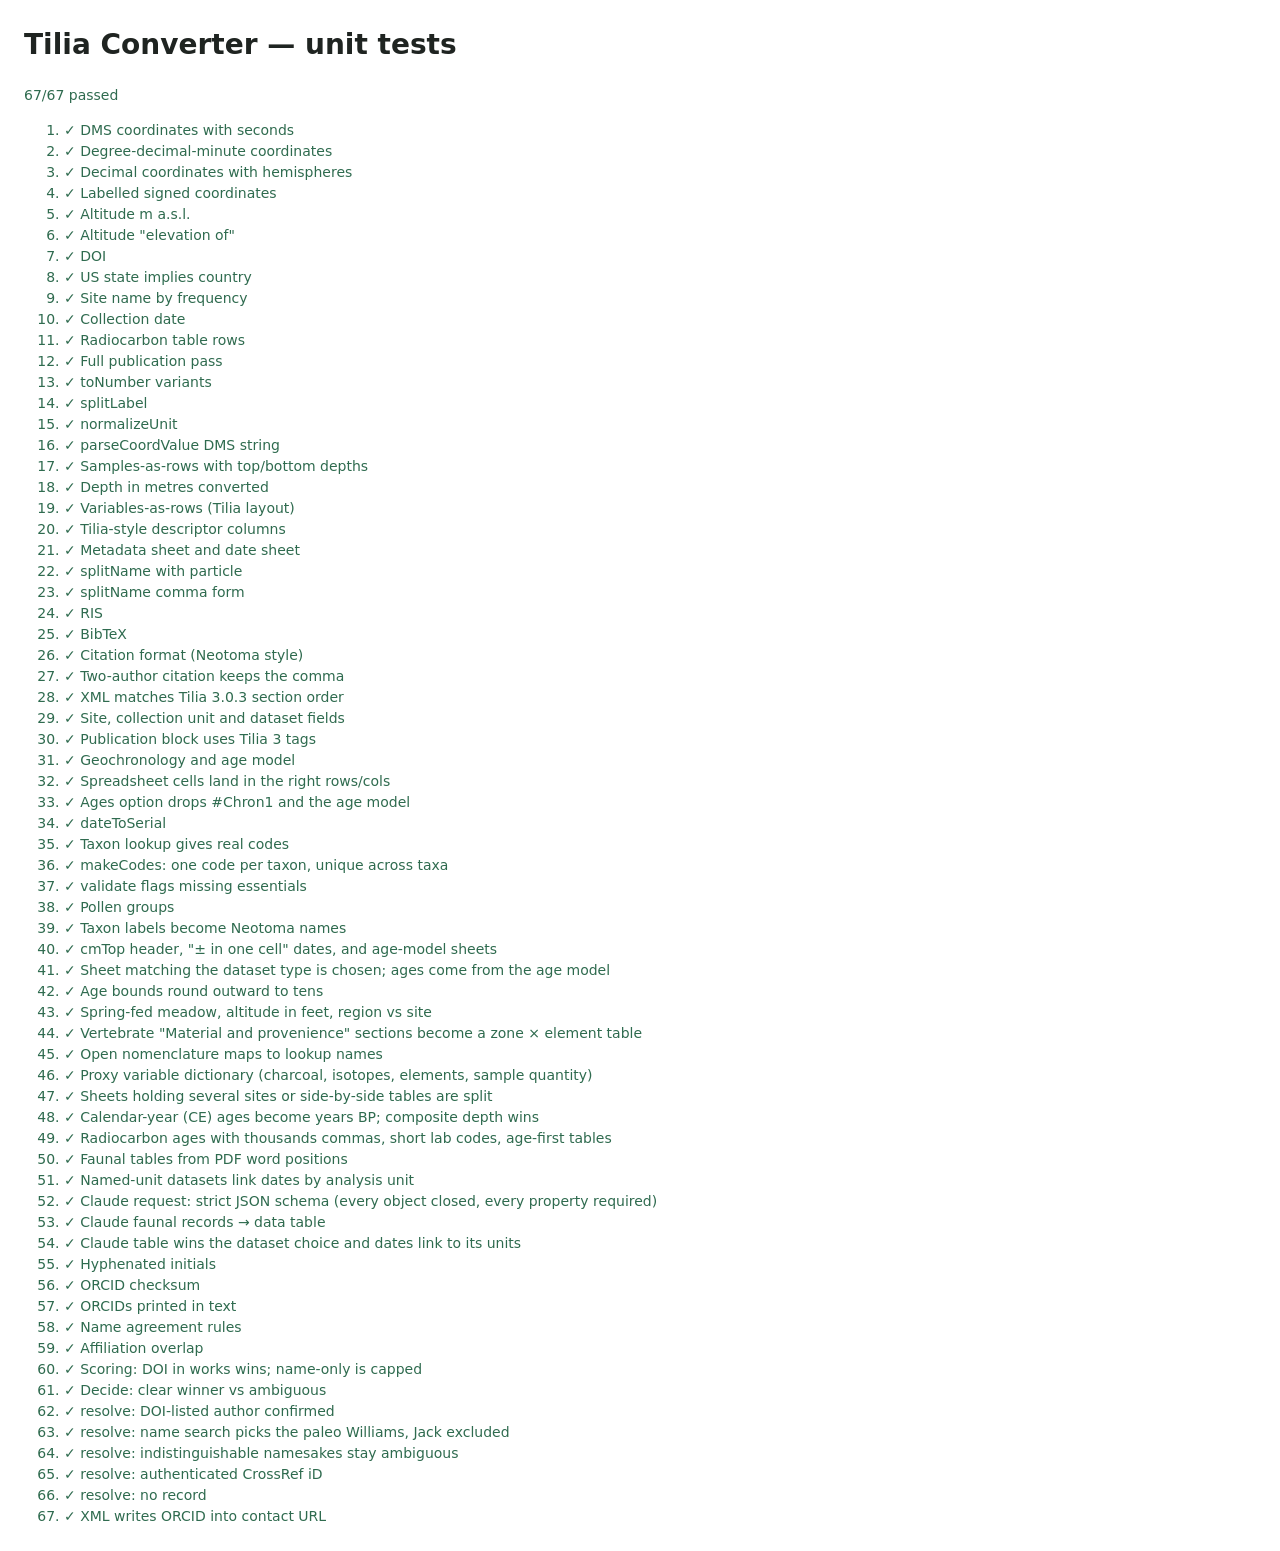
==== commit be9f2a0b: "Claude extraction returns vertebrate faunal data Adds a fauna section to the structured output (taxo" ====
--- a/tests/index.html
+++ b/tests/index.html
@@ -21,7 +21,8 @@
 import { parseRIS, parseBibTeX, splitName, formatCitation } from '../js/extract/bib.js';
 import { buildTilia, validate, makeCodes, dateToSerial } from '../js/tilia.js';
 import { findTaxon, emptyState, pickDataset, applyAgeModel } from '../js/record.js';
-import { parseMaterialSections, occurrencesToDataset } from '../js/extract/fauna.js';
+import { parseMaterialSections, occurrencesToDataset, claudeFaunaToDataset } from '../js/extract/fauna.js';
+import { buildClaudeRequest } from '../js/ai.js';
 import { proxyVariable } from '../js/data/variables.js';
 import { findFaunalTables, tableToDataset } from '../js/extract/tables.js';
 import { guessPollenGroup } from '../js/lookups.js';
@@ -342,6 +343,52 @@
   eq(doc.querySelector('Geochronology').getAttribute('AnalysisUnitID'), 'Name');
   eq(doc.querySelector('GeochronSample > AnalysisUnit').textContent, 'Assemblage');
   ok(!doc.querySelector('GeochronSample > Depth'));
+});
+
+// ---------- Claude faunal extraction ----------
+test('Claude request: strict JSON schema (every object closed, every property required)', () => {
+  const req = buildClaudeRequest({ model: 'claude-opus-5', input: { text: 'x' }, fileName: 'p.txt' });
+  const schema = req.output_config.format.schema;
+  const problems = [];
+  const walk = (node, path) => {
+    if (!node || typeof node !== 'object') return;
+    if (node.type === 'object') {
+      if (node.additionalProperties !== false) problems.push(`${path}: additionalProperties`);
+      const keys = Object.keys(node.properties || {});
+      if (JSON.stringify([...(node.required || [])].sort()) !== JSON.stringify([...keys].sort())) problems.push(`${path}: required`);
+      keys.forEach((k) => walk(node.properties[k], `${path}.${k}`));
+    }
+    if (node.items) walk(node.items, `${path}[]`);
+    (node.anyOf || []).forEach((n, i) => walk(n, `${path}|${i}`));
+  };
+  walk(schema, 'root');
+  eq(problems, []);
+  ok(schema.properties.fauna && schema.properties.dates.items.properties.unit, 'fauna and date units in schema');
+  eq([req.max_tokens, req.thinking.type, req.output_config.effort], [64000, 'adaptive', 'high']);
+});
+const mockFauna = { present: true, countType: 'NISP', units: ['XVI', 'XV', 'XIV'], records: [
+  { taxon: 'Sylvilagus', element: 'bone', unit: 'XVI', value: 12, page: 5 },
+  { taxon: 'Sylvilagus', element: 'bone', unit: 'XIV', value: 3, page: 5 },
+  { taxon: 'Neotoma cinerea', element: 'bone', unit: 'XV', value: 7, page: 5 },
+  { taxon: 'Neotoma cinerea', element: 'bone', unit: 'XV', value: 1, page: 6 },
+] };
+test('Claude faunal records → data table', () => {
+  const ds = claudeFaunaToDataset(mockFauna, 'h.pdf');
+  eq(ds.samples.map((s) => s.name), ['XVI', 'XV', 'XIV']);
+  eq(ds.variables.map((v) => [v.name, v.element, v.units, v.values]), [['Sylvilagus', 'bone', 'NISP', [12, null, 3]], ['Neotoma cinerea', 'bone', 'NISP', [null, 8, null]]]);
+  eq(claudeFaunaToDataset({ present: false, countType: 'NISP', units: [], records: [] }), null);
+  const pres = claudeFaunaToDataset({ present: true, countType: 'presence/absence', units: ['Assemblage'], records: [{ taxon: 'Lepus', element: 'bone', unit: 'Assemblage', value: 1, page: 2 }] }, 's.pdf');
+  eq([pres.variables[0].units, pres.variables[0].values], ['presence/absence', [1]]);
+});
+test('Claude table wins the dataset choice and dates link to its units', () => {
+  const st = emptyState();
+  st.values['dataset.DatasetType'] = 'vertebrate fauna';
+  st.datasets = [{ sheet: 'Table on p.4', layout: 'table-from-text', samples: [{ name: 'A' }, { name: 'B' }], variables: [{ name: 'Lepus', values: [1, 2] }, { name: 'Canis', values: [1, 1] }] }, claudeFaunaToDataset(mockFauna, 'h.pdf')];
+  pickDataset(st);
+  eq(st.datasets[st.activeDataset].layout, 'claude-fauna');
+  const doc = parse(buildTilia({ ...rec, data: st.datasets[1], geochron: [{ labNumber: 'Beta-101877', age: 1020, error: 40, unit: 'XVI', material: 'bone' }] }));
+  eq(doc.querySelector('Geochronology').getAttribute('AnalysisUnitID'), 'Name');
+  eq(doc.querySelector('GeochronSample > AnalysisUnit').textContent, 'XVI');
 });
 
 // ---------- ORCID ----------
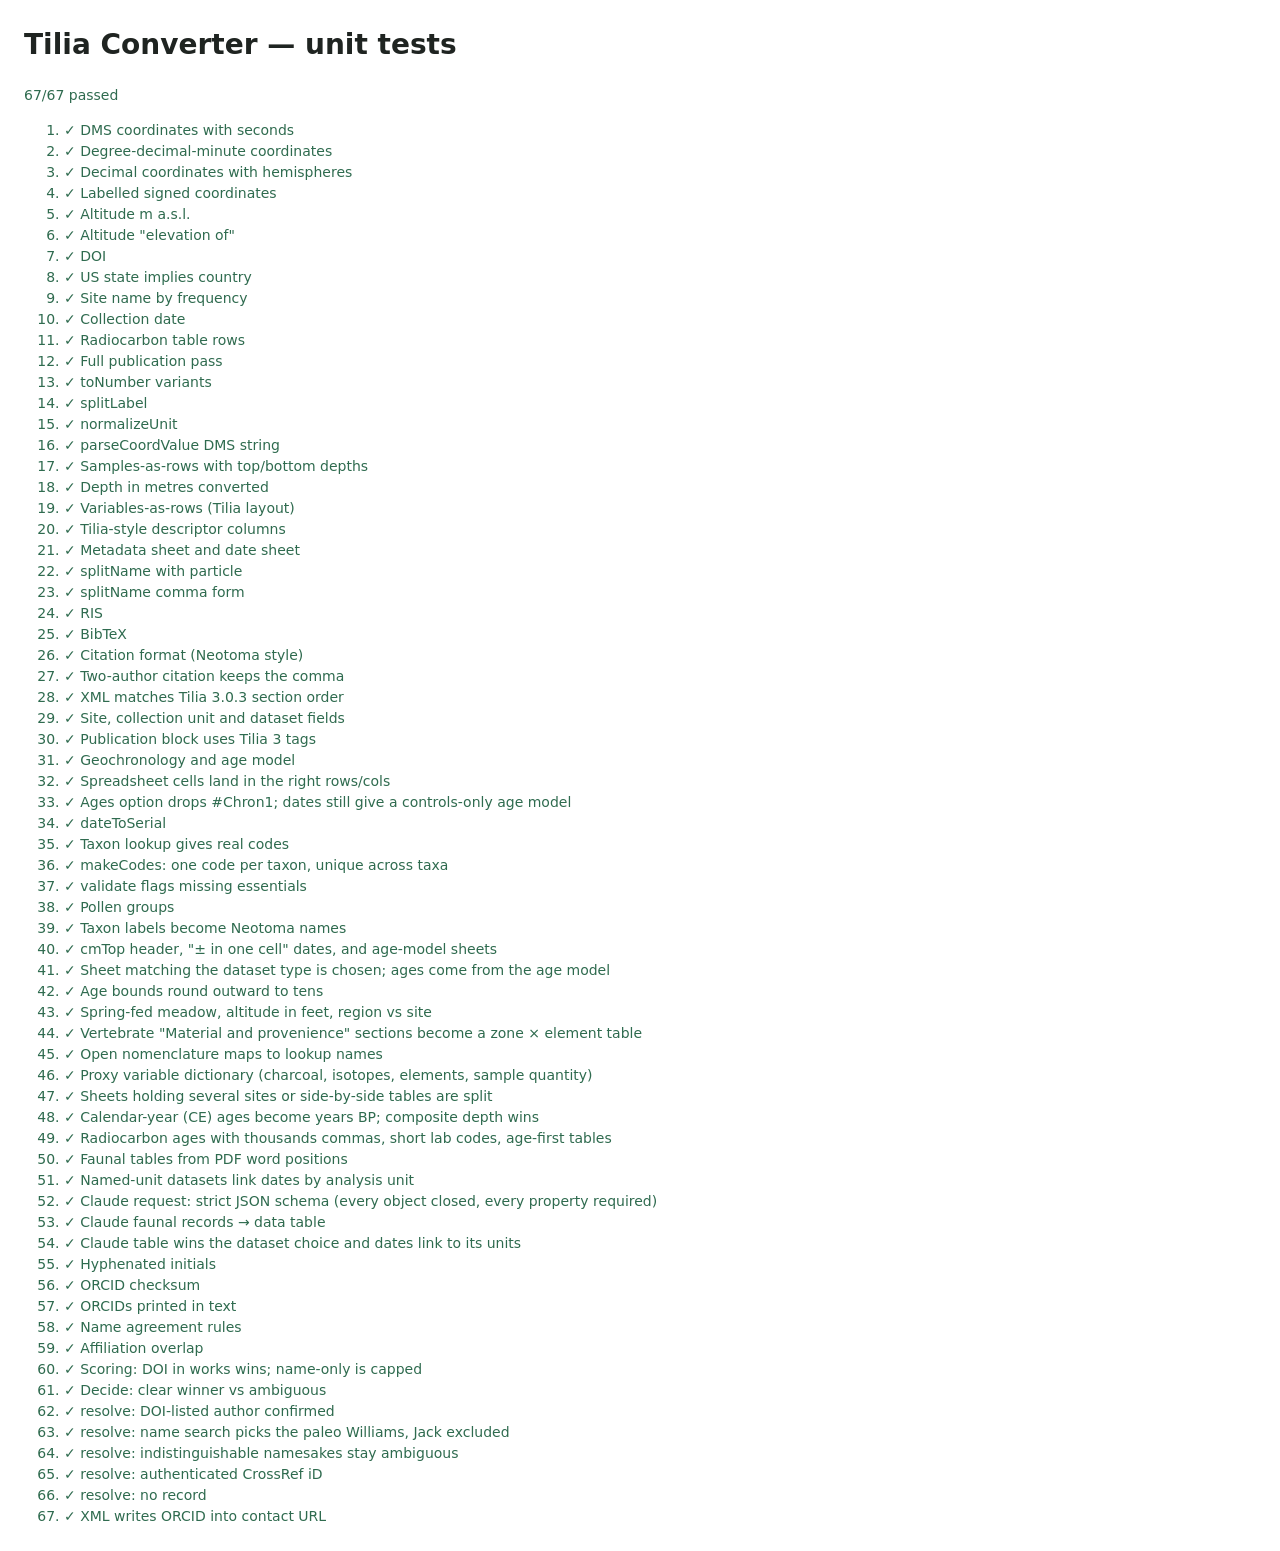
==== commit 2837a87b: "Fix errors found on Vallerand et al. (Nastapoka Strait) - Coordinates: Elsevier glyph loss ('56◦23.0" ====
--- a/tests/index.html
+++ b/tests/index.html
@@ -63,7 +63,7 @@
 test('Radiocarbon table rows', () => {
   const d = findDates(`Beta-512344     140-141      wood    1270 ± 30\nUCIAMS-20931 380-381 charcoal 3790 ± 25`);
   eq(d.length, 2); eq(d[0].labNumber, 'Beta-512344'); eq(d[0].age, 1270); eq(d[0].error, 30);
-  eq(d[0].depth, 140.5); eq(d[0].thickness, 1); eq(d[1].material, 'charcoal');
+  eq(d[0].depth, 140.5); eq(d[0].thickness, 1); eq(d[1].material, 'Charcoal');
 });
 test('Full publication pass', () => {
   const found = extractFromPublication([{ page: 2, text: `Linden Pond (44°58'12"N, 93°15'36"W; 287 m a.s.l.) is a kettle pond in Minnesota. Collected with a Livingstone corer. pollen pollen pollen` }], 'paper.pdf');
@@ -205,9 +205,11 @@
   eq(cell(8, 1), '10'); eq(cell(8, 2), 'A'); eq(cell(9, 3), '200'); eq(cell(8, 4), '5'); eq(cell(9, 5), undefined);
   ok(!buildTilia(rec).includes('>Total<'), 'excluded variable not written');
 });
-test('Ages option drops #Chron1 and the age model', () => {
+test('Ages option drops #Chron1; dates still give a controls-only age model', () => {
   const xml = buildTilia(rec, { includeAges: false });
-  ok(!xml.includes('#Chron1') && !xml.includes('<AgeModels'));
+  ok(!xml.includes('#Chron1'), 'no #Chron1 row');
+  const am = parse(xml).querySelector('AgeModels > AgeModel');
+  eq([am.querySelector('ChronologyName').textContent, am.querySelector('Default').textContent, am.querySelectorAll('ChronControl').length], ['Author provided', 'False', 1]);
   ok(xml.includes('<cell row="3">\n<text>Pin'), 'Pinus moves up to row 3');
 });
 test('dateToSerial', () => { eq(dateToSerial('2015-07'), 42186); eq(dateToSerial('1993'), 33970); eq(dateToSerial(''), null); });
